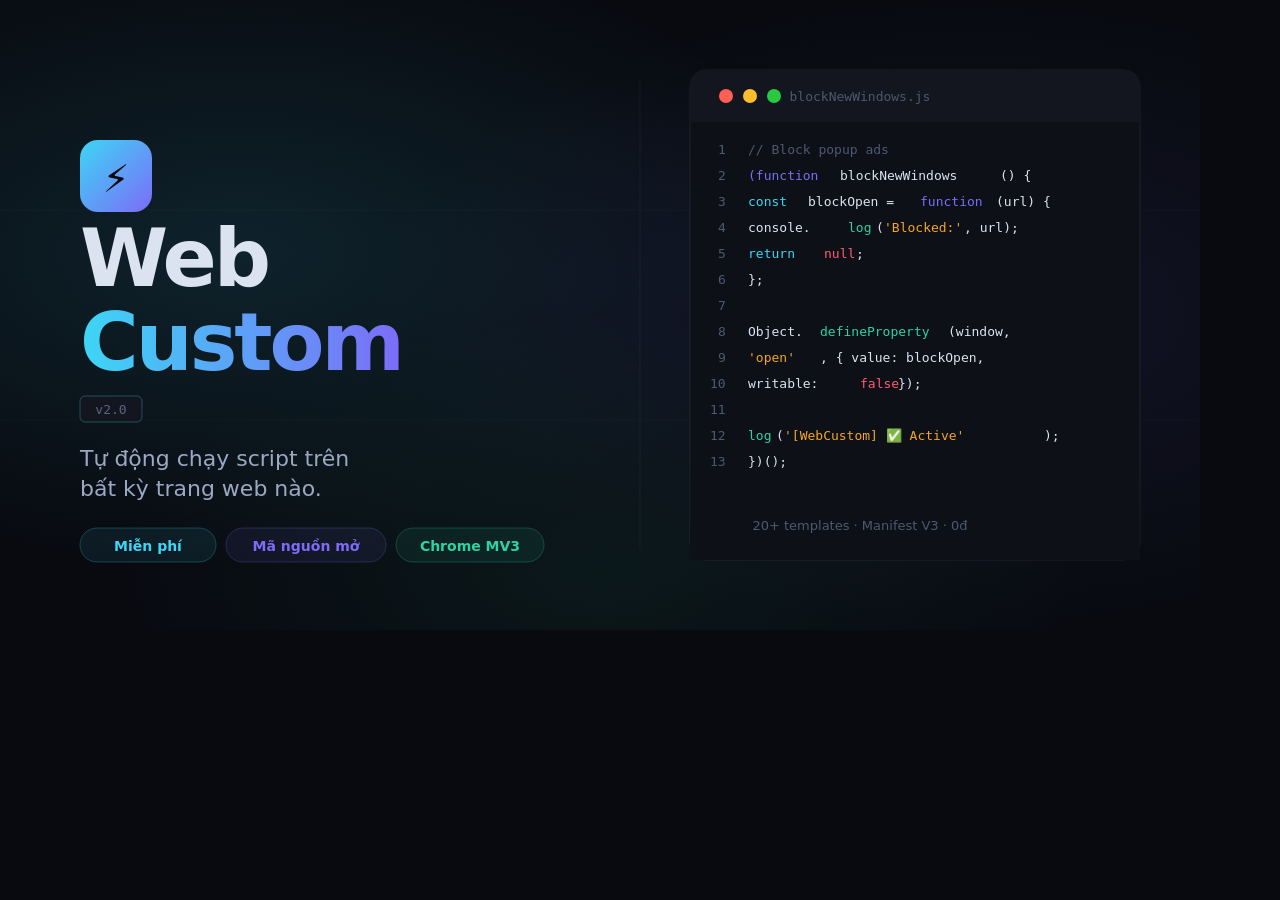
==== og-image.html @ 387959a6 "Refactor code and add landing pages" ====
<!DOCTYPE html>
<html>
<head>
<meta charset="UTF-8">
<style>
  * { margin: 0; padding: 0; box-sizing: border-box; }
  body { width: 1200px; height: 630px; overflow: hidden; background: #080a10; }
</style>
</head>
<body>
<svg width="1200" height="630" viewBox="0 0 1200 630" xmlns="http://www.w3.org/2000/svg">
  <defs>
    <radialGradient id="blob1" cx="20%" cy="40%" r="50%">
      <stop offset="0%" stop-color="#3dd6f5" stop-opacity="0.12"/>
      <stop offset="100%" stop-color="#3dd6f5" stop-opacity="0"/>
    </radialGradient>
    <radialGradient id="blob2" cx="80%" cy="50%" r="50%">
      <stop offset="0%" stop-color="#7c6cf8" stop-opacity="0.10"/>
      <stop offset="100%" stop-color="#7c6cf8" stop-opacity="0"/>
    </radialGradient>
    <radialGradient id="blob3" cx="50%" cy="90%" r="40%">
      <stop offset="0%" stop-color="#2dd4a0" stop-opacity="0.07"/>
      <stop offset="100%" stop-color="#2dd4a0" stop-opacity="0"/>
    </radialGradient>
    <linearGradient id="logoGrad" x1="0%" y1="0%" x2="100%" y2="100%">
      <stop offset="0%" stop-color="#3dd6f5"/>
      <stop offset="100%" stop-color="#7c6cf8"/>
    </linearGradient>
    <linearGradient id="titleGrad" x1="0%" y1="0%" x2="100%" y2="0%">
      <stop offset="0%" stop-color="#3dd6f5"/>
      <stop offset="100%" stop-color="#7c6cf8"/>
    </linearGradient>
    <clipPath id="cardClip">
      <rect x="680" y="60" width="460" height="510" rx="16"/>
    </clipPath>
  </defs>

  <!-- Background -->
  <rect width="1200" height="630" fill="#080a10"/>

  <!-- Glow blobs -->
  <rect width="1200" height="630" fill="url(#blob1)"/>
  <rect width="1200" height="630" fill="url(#blob2)"/>
  <rect width="1200" height="630" fill="url(#blob3)"/>

  <!-- Subtle grid lines -->
  <line x1="0" y1="210" x2="1200" y2="210" stroke="#ffffff" stroke-opacity="0.02" stroke-width="1"/>
  <line x1="0" y1="420" x2="1200" y2="420" stroke="#ffffff" stroke-opacity="0.02" stroke-width="1"/>
  <line x1="400" y1="0" x2="400" y2="630" stroke="#ffffff" stroke-opacity="0.02" stroke-width="1"/>
  <line x1="800" y1="0" x2="800" y2="630" stroke="#ffffff" stroke-opacity="0.02" stroke-width="1"/>

  <!-- ── LEFT SIDE ── -->

  <!-- Logo icon -->
  <rect x="80" y="140" width="72" height="72" rx="18" fill="url(#logoGrad)"/>
  <text x="116" y="192" font-family="system-ui" font-size="38" text-anchor="middle" fill="#080a10">⚡</text>

  <!-- WebCustom title -->
  <text x="80" y="286" font-family="'Syne', system-ui" font-size="80" font-weight="900" letter-spacing="-3" fill="#dce3f0">Web</text>
  <text x="80" y="370" font-family="'Syne', system-ui" font-size="80" font-weight="900" letter-spacing="-3" fill="url(#titleGrad)">Custom</text>

  <!-- Version badge -->
  <rect x="80" y="396" width="62" height="26" rx="5" fill="#13161f" stroke="#3dd6f5" stroke-opacity="0.3" stroke-width="1"/>
  <text x="111" y="414" font-family="'JetBrains Mono', monospace" font-size="13" text-anchor="middle" fill="#5a6480">v2.0</text>

  <!-- Subtitle -->
  <text x="80" y="466" font-family="system-ui" font-size="22" font-weight="300" fill="#9ba8c4">Tự động chạy script trên</text>
  <text x="80" y="496" font-family="system-ui" font-size="22" font-weight="300" fill="#9ba8c4">bất kỳ trang web nào.</text>

  <!-- Pills row -->
  <rect x="80" y="528" width="136" height="34" rx="17" fill="rgba(61,214,245,0.08)" stroke="#3dd6f5" stroke-opacity="0.25" stroke-width="1"/>
  <text x="148" y="551" font-family="system-ui" font-size="14" font-weight="600" text-anchor="middle" fill="#3dd6f5">Miễn phí</text>

  <rect x="226" y="528" width="160" height="34" rx="17" fill="rgba(124,108,248,0.08)" stroke="#7c6cf8" stroke-opacity="0.25" stroke-width="1"/>
  <text x="306" y="551" font-family="system-ui" font-size="14" font-weight="600" text-anchor="middle" fill="#7c6cf8">Mã nguồn mở</text>

  <rect x="396" y="528" width="148" height="34" rx="17" fill="rgba(45,212,160,0.08)" stroke="#2dd4a0" stroke-opacity="0.25" stroke-width="1"/>
  <text x="470" y="551" font-family="system-ui" font-size="14" font-weight="600" text-anchor="middle" fill="#2dd4a0">Chrome MV3</text>

  <!-- Divider -->
  <line x1="640" y1="80" x2="640" y2="550" stroke="#ffffff" stroke-opacity="0.05" stroke-width="1"/>

  <!-- ── RIGHT SIDE — Code card ── -->
  <rect x="690" y="70" width="450" height="490" rx="16" fill="#0e1018" stroke="rgba(255,255,255,0.08)" stroke-width="1"/>

  <!-- Card header bar -->
  <rect x="690" y="70" width="450" height="52" rx="16" fill="#13161f"/>
  <rect x="690" y="96" width="450" height="26" fill="#13161f"/>
  <!-- traffic lights -->
  <circle cx="726" cy="96" r="7" fill="#ff5f57"/>
  <circle cx="750" cy="96" r="7" fill="#ffbd2e"/>
  <circle cx="774" cy="96" r="7" fill="#27c93f"/>
  <!-- file name -->
  <text x="860" y="101" font-family="'JetBrains Mono', monospace" font-size="13" text-anchor="middle" fill="#4e5870">blockNewWindows.js</text>

  <!-- Code lines -->
  <text x="718" y="154" font-family="'JetBrains Mono', monospace" font-size="13" fill="#4e5870">1</text>
  <text x="748" y="154" font-family="'JetBrains Mono', monospace" font-size="13" fill="#4e5870">// Block popup ads</text>

  <text x="718" y="180" font-family="'JetBrains Mono', monospace" font-size="13" fill="#4e5870">2</text>
  <text x="748" y="180" font-family="'JetBrains Mono', monospace" font-size="13" fill="#7c6cf8">(function</text>
  <text x="840" y="180" font-family="'JetBrains Mono', monospace" font-size="13" fill="#dce3f0">blockNewWindows</text>
  <text x="1000" y="180" font-family="'JetBrains Mono', monospace" font-size="13" fill="#dce3f0">() {</text>

  <text x="718" y="206" font-family="'JetBrains Mono', monospace" font-size="13" fill="#4e5870">3</text>
  <text x="748" y="206" font-family="'JetBrains Mono', monospace" font-size="13" fill="#3dd6f5">  const</text>
  <text x="808" y="206" font-family="'JetBrains Mono', monospace" font-size="13" fill="#dce3f0">blockOpen =</text>
  <text x="920" y="206" font-family="'JetBrains Mono', monospace" font-size="13" fill="#7c6cf8">function</text>
  <text x="996" y="206" font-family="'JetBrains Mono', monospace" font-size="13" fill="#dce3f0">(url) {</text>

  <text x="718" y="232" font-family="'JetBrains Mono', monospace" font-size="13" fill="#4e5870">4</text>
  <text x="748" y="232" font-family="'JetBrains Mono', monospace" font-size="13" fill="#dce3f0">    console.</text>
  <text x="848" y="232" font-family="'JetBrains Mono', monospace" font-size="13" fill="#2dd4a0">log</text>
  <text x="876" y="232" font-family="'JetBrains Mono', monospace" font-size="13" fill="#dce3f0">(</text>
  <text x="884" y="232" font-family="'JetBrains Mono', monospace" font-size="13" fill="#f5a623">'Blocked:'</text>
  <text x="964" y="232" font-family="'JetBrains Mono', monospace" font-size="13" fill="#dce3f0">, url);</text>

  <text x="718" y="258" font-family="'JetBrains Mono', monospace" font-size="13" fill="#4e5870">5</text>
  <text x="748" y="258" font-family="'JetBrains Mono', monospace" font-size="13" fill="#3dd6f5">    return</text>
  <text x="824" y="258" font-family="'JetBrains Mono', monospace" font-size="13" fill="#ff5a71">null</text>
  <text x="856" y="258" font-family="'JetBrains Mono', monospace" font-size="13" fill="#dce3f0">;</text>

  <text x="718" y="284" font-family="'JetBrains Mono', monospace" font-size="13" fill="#4e5870">6</text>
  <text x="748" y="284" font-family="'JetBrains Mono', monospace" font-size="13" fill="#dce3f0">  };</text>

  <text x="718" y="310" font-family="'JetBrains Mono', monospace" font-size="13" fill="#4e5870">7</text>

  <text x="718" y="336" font-family="'JetBrains Mono', monospace" font-size="13" fill="#4e5870">8</text>
  <text x="748" y="336" font-family="'JetBrains Mono', monospace" font-size="13" fill="#dce3f0">  Object.</text>
  <text x="820" y="336" font-family="'JetBrains Mono', monospace" font-size="13" fill="#2dd4a0">defineProperty</text>
  <text x="948" y="336" font-family="'JetBrains Mono', monospace" font-size="13" fill="#dce3f0">(window,</text>

  <text x="718" y="362" font-family="'JetBrains Mono', monospace" font-size="13" fill="#4e5870">9</text>
  <text x="748" y="362" font-family="'JetBrains Mono', monospace" font-size="13" fill="#f5a623">    'open'</text>
  <text x="820" y="362" font-family="'JetBrains Mono', monospace" font-size="13" fill="#dce3f0">, { value: blockOpen,</text>

  <text x="710" y="388" font-family="'JetBrains Mono', monospace" font-size="13" fill="#4e5870">10</text>
  <text x="748" y="388" font-family="'JetBrains Mono', monospace" font-size="13" fill="#dce3f0">      writable:</text>
  <text x="860" y="388" font-family="'JetBrains Mono', monospace" font-size="13" fill="#ff5a71">false</text>
  <text x="898" y="388" font-family="'JetBrains Mono', monospace" font-size="13" fill="#dce3f0">});</text>

  <text x="710" y="414" font-family="'JetBrains Mono', monospace" font-size="13" fill="#4e5870">11</text>

  <text x="710" y="440" font-family="'JetBrains Mono', monospace" font-size="13" fill="#4e5870">12</text>
  <text x="748" y="440" font-family="'JetBrains Mono', monospace" font-size="13" fill="#dce3f0">  </text>
  <text x="748" y="440" font-family="'JetBrains Mono', monospace" font-size="13" fill="#2dd4a0">log</text>
  <text x="776" y="440" font-family="'JetBrains Mono', monospace" font-size="13" fill="#dce3f0">(</text>
  <text x="784" y="440" font-family="'JetBrains Mono', monospace" font-size="13" fill="#f5a623">'[WebCustom] ✅ Active'</text>
  <text x="1044" y="440" font-family="'JetBrains Mono', monospace" font-size="13" fill="#dce3f0">);</text>

  <text x="710" y="466" font-family="'JetBrains Mono', monospace" font-size="13" fill="#4e5870">13</text>
  <text x="748" y="466" font-family="'JetBrains Mono', monospace" font-size="13" fill="#dce3f0">})();</text>

  <!-- Bottom gradient fade on card -->
  <rect x="690" y="460" width="450" height="100" rx="0" fill="url(#fadeGrad)"/>
  <defs>
    <linearGradient id="fadeGrad" x1="0" y1="0" x2="0" y2="1">
      <stop offset="0%" stop-color="#0e1018" stop-opacity="0"/>
      <stop offset="100%" stop-color="#0e1018" stop-opacity="1"/>
    </linearGradient>
  </defs>

  <!-- Stats at bottom of card -->
  <text x="860" y="530" font-family="system-ui" font-size="13" text-anchor="middle" fill="#4e5870">20+ templates · Manifest V3 · 0đ</text>
</svg>
</body>
</html>
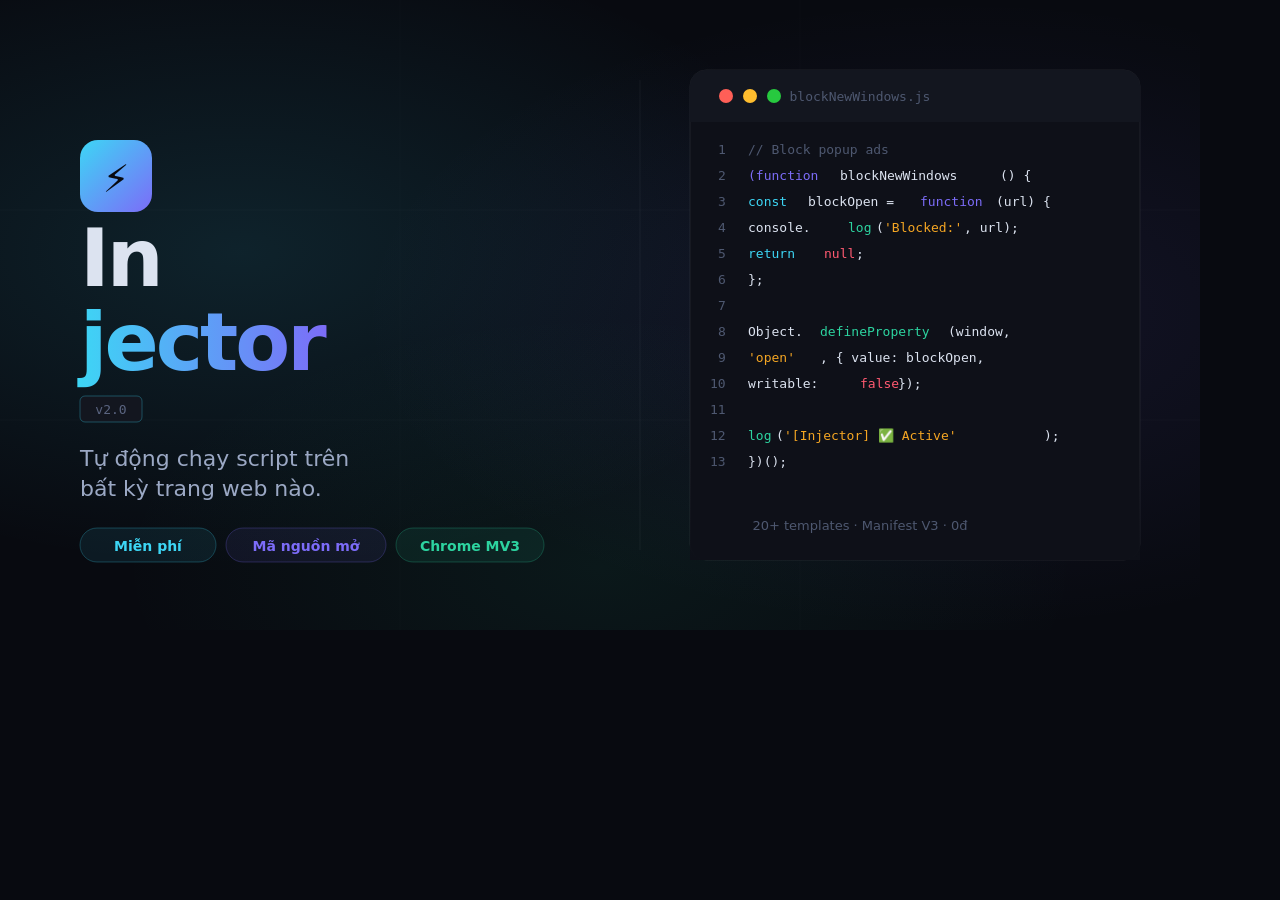
==== commit ecf65da7: "Change project name to Injector" ====
--- a/og-image.html
+++ b/og-image.html
@@ -55,9 +55,9 @@
   <rect x="80" y="140" width="72" height="72" rx="18" fill="url(#logoGrad)"/>
   <text x="116" y="192" font-family="system-ui" font-size="38" text-anchor="middle" fill="#080a10">⚡</text>
 
-  <!-- WebCustom title -->
-  <text x="80" y="286" font-family="'Syne', system-ui" font-size="80" font-weight="900" letter-spacing="-3" fill="#dce3f0">Web</text>
-  <text x="80" y="370" font-family="'Syne', system-ui" font-size="80" font-weight="900" letter-spacing="-3" fill="url(#titleGrad)">Custom</text>
+  <!-- Injector title -->
+  <text x="80" y="286" font-family="'Syne', system-ui" font-size="80" font-weight="900" letter-spacing="-3" fill="#dce3f0">In</text>
+  <text x="80" y="370" font-family="'Syne', system-ui" font-size="80" font-weight="900" letter-spacing="-3" fill="url(#titleGrad)">jector</text>
 
   <!-- Version badge -->
   <rect x="80" y="396" width="62" height="26" rx="5" fill="#13161f" stroke="#3dd6f5" stroke-opacity="0.3" stroke-width="1"/>
@@ -145,7 +145,7 @@
   <text x="748" y="440" font-family="'JetBrains Mono', monospace" font-size="13" fill="#dce3f0">  </text>
   <text x="748" y="440" font-family="'JetBrains Mono', monospace" font-size="13" fill="#2dd4a0">log</text>
   <text x="776" y="440" font-family="'JetBrains Mono', monospace" font-size="13" fill="#dce3f0">(</text>
-  <text x="784" y="440" font-family="'JetBrains Mono', monospace" font-size="13" fill="#f5a623">'[WebCustom] ✅ Active'</text>
+  <text x="784" y="440" font-family="'JetBrains Mono', monospace" font-size="13" fill="#f5a623">'[Injector] ✅ Active'</text>
   <text x="1044" y="440" font-family="'JetBrains Mono', monospace" font-size="13" fill="#dce3f0">);</text>
 
   <text x="710" y="466" font-family="'JetBrains Mono', monospace" font-size="13" fill="#4e5870">13</text>
